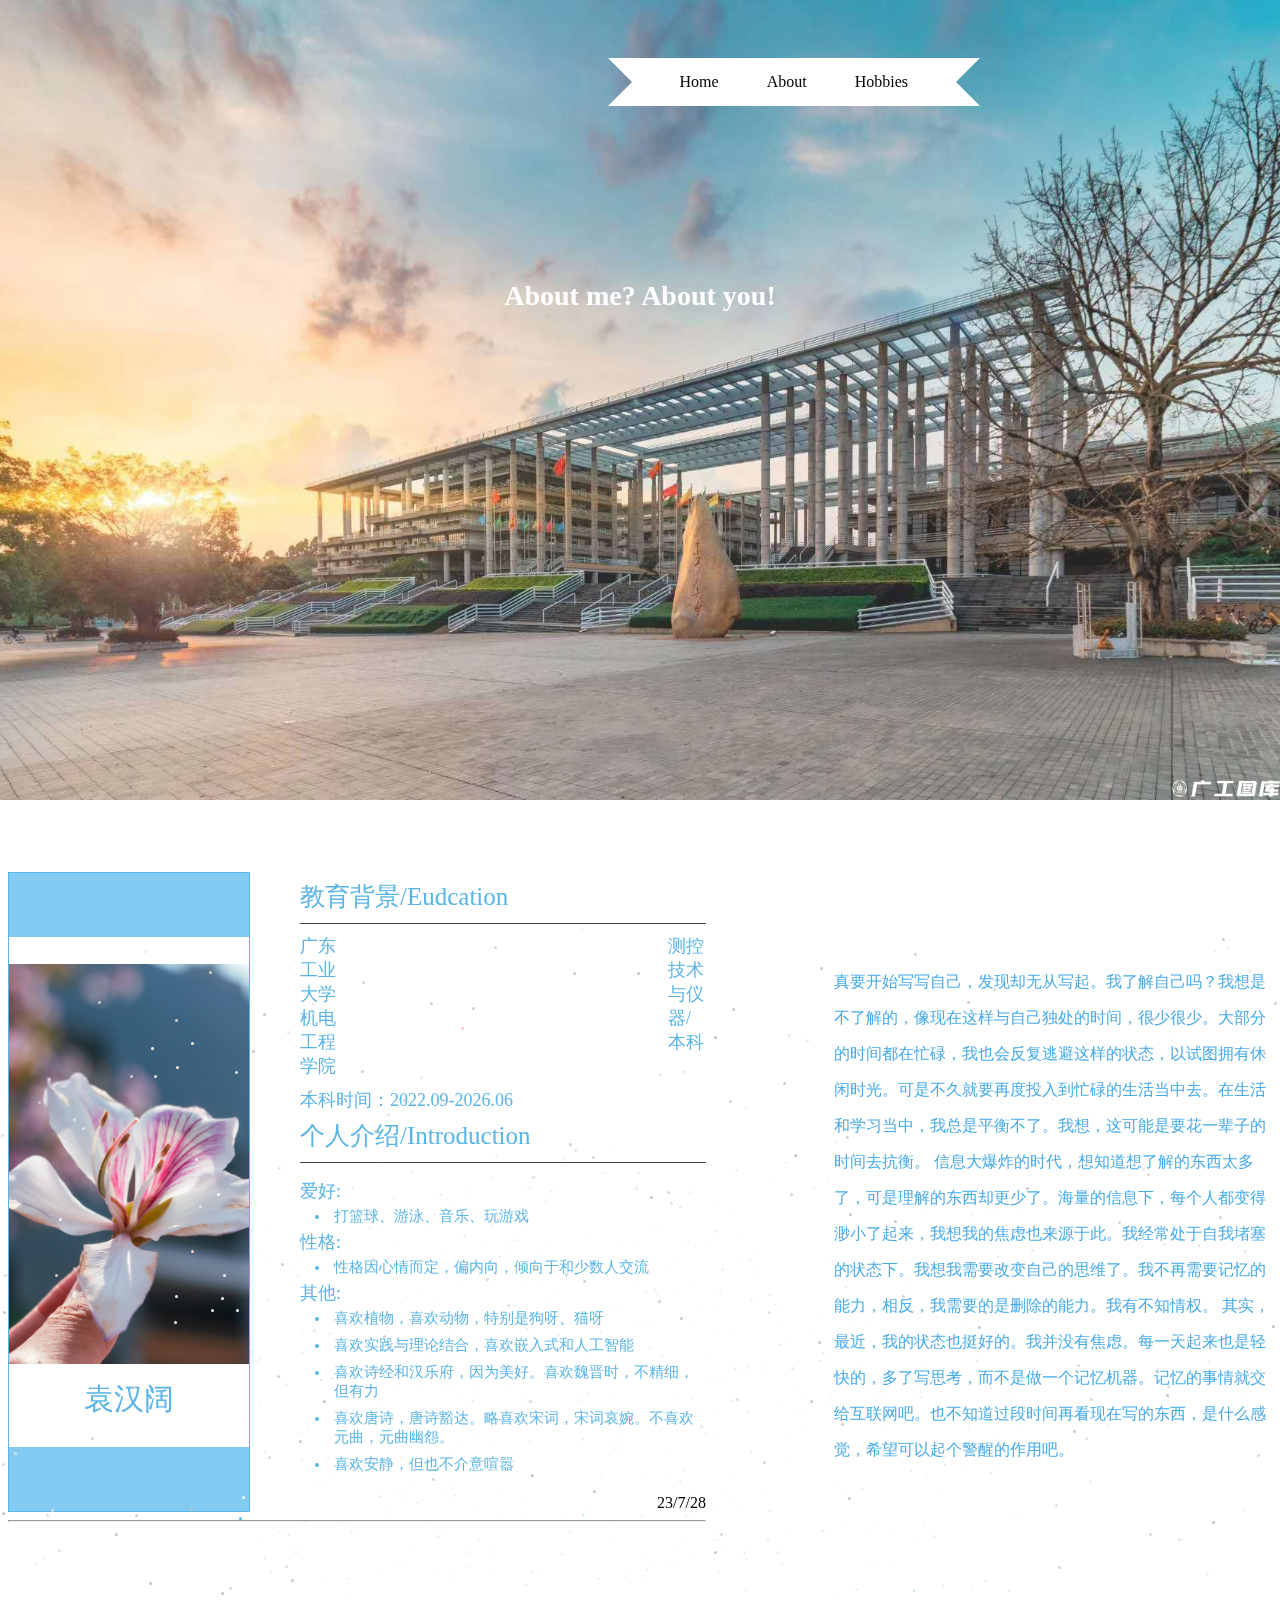
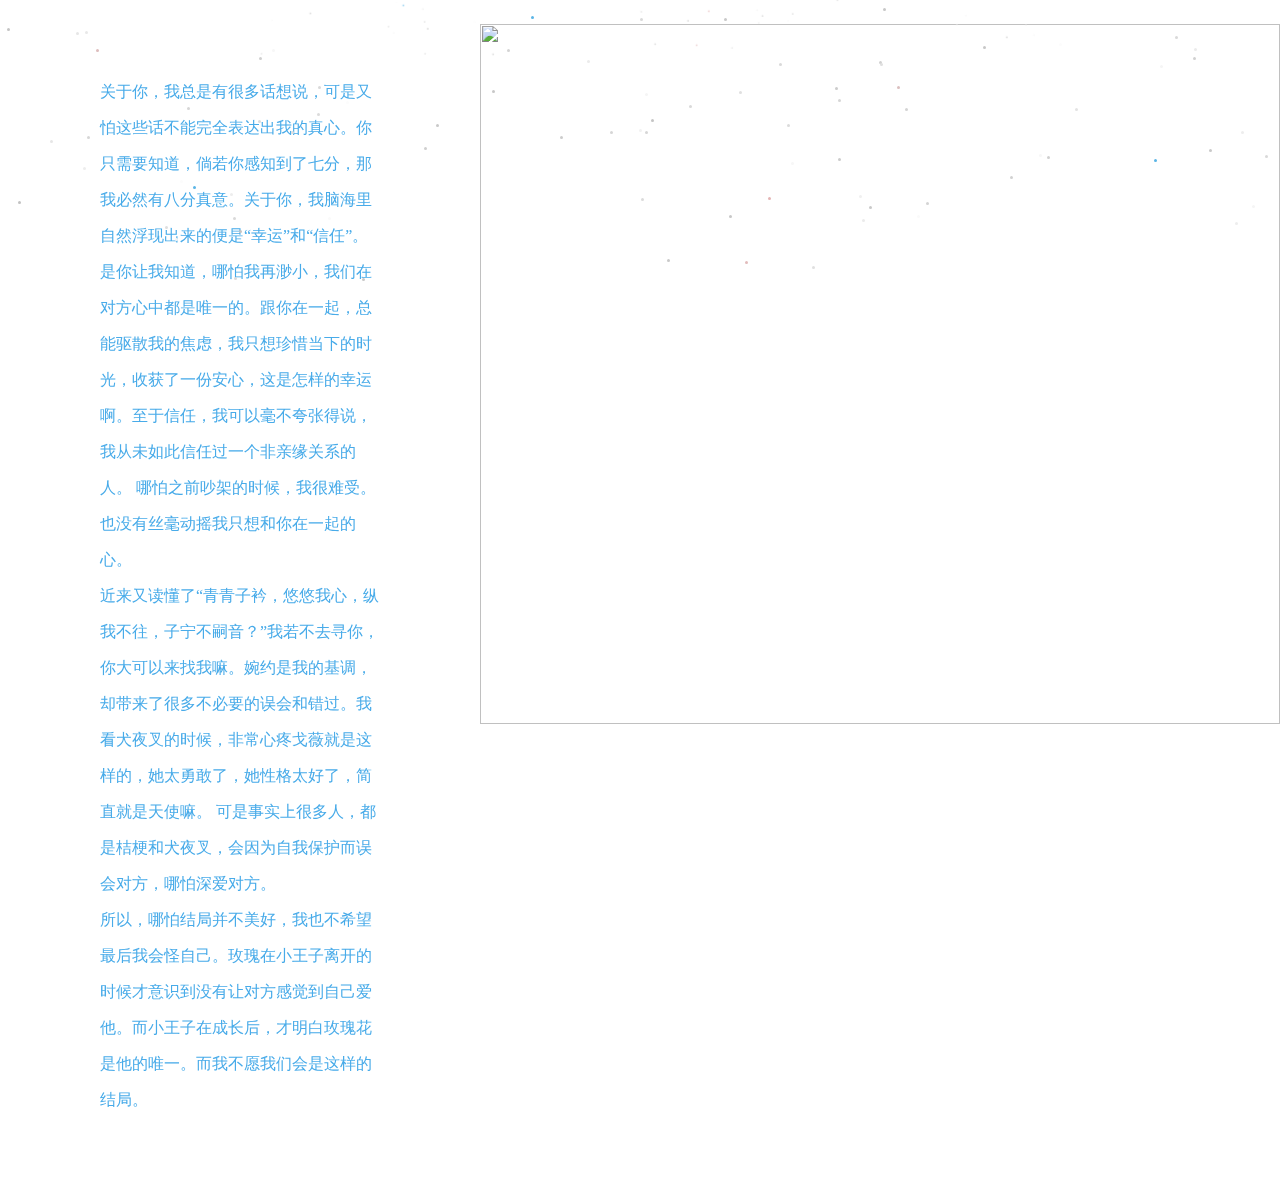
==== about.html @ d4e42959 "add something" ====
<!DOCTYPE html>
<head>
    <title>袁汉阔-About</title>
    <link rel="stylesheet" href="css/about.css">
    <link rel="shortcut icon" href="img/webicon.ico">
</head>
<body>
    <div class="about">
        <div class="stars"></div>
        <h3 class="about_tit">About me? About you!</h3>
        <img class="about_bgc" src="img/8.JPG" alt="">
        <div class='ribbon'>
            <a href='./index.html'><span>Home</span></a>
            <a href='./about.html'><span>About</span></a>
            <a href='./hobbies.html'><span>Hobbies</span></a>

        </div>
        <div class="me">
            <!-- <img class="me_img" src="img/7.JPG" alt=""> -->
            <iframe src="./me.html" scrolling="no" frameborder="0" width="800px" height="700px"></iframe>
            <span class="me_tit animate ">
                真要开始写写自己，发现却无从写起。我了解自己吗？我想是不了解的，像现在这样与自己独处的时间，很少很少。大部分的时间都在忙碌，我也会反复逃避这样的状态，以试图拥有休闲时光。可是不久就要再度投入到忙碌的生活当中去。在生活和学习当中，我总是平衡不了。我想，这可能是要花一辈子的时间去抗衡。
                信息大爆炸的时代，想知道想了解的东西太多了，可是理解的东西却更少了。海量的信息下，每个人都变得渺小了起来，我想我的焦虑也来源于此。我经常处于自我堵塞的状态下。我想我需要改变自己的思维了。我不再需要记忆的能力，相反，我需要的是删除的能力。我有不知情权。
                其实，最近，我的状态也挺好的。我并没有焦虑。每一天起来也是轻快的，多了写思考，而不是做一个记忆机器。记忆的事情就交给互联网吧。也不知道过段时间再看现在写的东西，是什么感觉，希望可以起个警醒的作用吧。
            </span>
        </div>
        <div class="videos">
            <span>
                关于你，我总是有很多话想说，可是又怕这些话不能完全表达出我的真心。你只需要知道，倘若你感知到了七分，那我必然有八分真意。关于你，我脑海里自然浮现出来的便是“幸运”和“信任”。
                是你让我知道，哪怕我再渺小，我们在对方心中都是唯一的。跟你在一起，总能驱散我的焦虑，我只想珍惜当下的时光，收获了一份安心，这是怎样的幸运啊。至于信任，我可以毫不夸张得说，我从未如此信任过一个非亲缘关系的人。
                哪怕之前吵架的时候，我很难受。也没有丝毫动摇我只想和你在一起的心。<br>
                近来又读懂了“青青子衿，悠悠我心，纵我不往，子宁不嗣音？”我若不去寻你，你大可以来找我嘛。婉约是我的基调，却带来了很多不必要的误会和错过。我看犬夜叉的时候，非常心疼戈薇就是这样的，她太勇敢了，她性格太好了，简直就是天使嘛。
                可是事实上很多人，都是桔梗和犬夜叉，会因为自我保护而误会对方，哪怕深爱对方。<br>
                所以，哪怕结局并不美好，我也不希望最后我会怪自己。玫瑰在小王子离开的时候才意识到没有让对方感觉到自己爱他。而小王子在成长后，才明白玫瑰花是他的唯一。而我不愿我们会是这样的结局。
            </span>
            <!-- <video width="800" controls id="video" preload="auto" height="100%" autoplay="autoplay" loop="loop" type="video/mp4" src="./video/videos.mp4"></video> -->
            <img class="me_img" src="https://photo.gdut.edu.cn/__local/A/DE/B8/F55CACE3B58CF4DB1A7C53D9359_99831986_3905A8.jpg" alt="" width="100%" height="100%">
        </div>
    </div>
</body>
---- css/about.css ----
* {
    margin: 0;
    padding: 0;
}

.about {
    width: 100%;
    height: 100%;
    overflow: hidden;
    position: relative;
    perspective: 340px;
}

.about_bgc {
    height: 800px;
    width: 100%;
}
.stars {
    position: absolute;
    top: 50%;
    left: 50%;
    width: 3px;
    height: 3px;
    z-index: 999;
    border-radius: 50%;
    box-shadow: -447px 387px #5ab5e6, -401px 118px #5ab5e6, -109px 217px #5ab5e6, -680px -436px #5ab5e6, 514px 360px #5ab5e6, -708px 298px #8ddcf4, -696px -270px #ededed, 116px -128px #f7f7f7, 179px 35px white, -404px -90px whitesmoke, -331px -309px #c4c4c4, -363px -24px #d1d1d1, 277px 416px #fafafa, -145px -244px whitesmoke, 123px 62px #d4d4d4, -407px 418px #d9d9d9, 535px 237px #d9d9d9, -466px -78px #f7f7f7, 257px 287px #dabfbf, 327px -398px #ddc0c0, -602px -38px #c0a3a3, 128px 398px #e4b4b4, 274px -446px #d1d1d1, -602px -298px #c7c7c7, 526px -5px #c4c4c4, -90px -158px #fcfcfc, 5px 294px whitesmoke, -633px 229px #c4c4c4, -475px 427px #dedede, 586px -453px #f2f2f2, 180px -432px #c7c7c7, -637px -88px #cfcfcf, -453px 308px #d6d6d6, -111px 1px #d9d9d9, 573px -450px #ededed, 198px 300px #d6d6d6, -355px 166px #dedede, -715px 13px #e3e3e3, 262px -104px #d1d1d1, 147px 325px #dbdbdb, 1px 399px #dbdbdb, 286px -100px white, 43px -329px #e8e8e8, 617px 55px #d9d9d9, -168px -392px #cccccc, 84px 219px #c9c9c9, 507px -226px #d9d9d9, -327px -70px #e6e6e6, 386px -212px #c4c4c4, -717px 4px #cfcfcf, 502px -231px #e3e3e3, 302px 56px #ededed, 649px 341px #c7c7c7, 569px 350px #c9c9c9, 516px -31px #e6e6e6, 689px 447px #c2c2c2, 591px -206px #fafafa, 422px -137px #e6e6e6, -510px -324px #cccccc, -649px 287px #c2c2c2, -194px -48px #f7f7f7, -279px -329px #d1d1d1, -406px 478px #dbdbdb, -735px -87px #c9c9c9, 30px -197px #dedede, -564px 233px #e6e6e6, -486px -324px #ededed, -54px -7px #ededed, -441px -194px #e3e3e3, -133px -95px #e0e0e0, -722px -73px #d6d6d6, 595px 423px #ededed, 568px -39px #ededed, 370px 377px #d1d1d1, -419px -102px #fcfcfc, -450px 109px #c4c4c4, -57px -119px #d1d1d1, -582px 150px #e6e6e6, 206px -263px #cfcfcf, 582px -461px #c9c9c9, -268px -141px #d9d9d9, -148px 291px #c7c7c7, 254px -179px #c9c9c9, 725px 424px #f0f0f0, 391px -150px #ebebeb, 89px -299px #d4d4d4, 170px 1px #c9c9c9, 243px 209px #c7c7c7, 27px 460px #c9c9c9, -465px -380px #d4d4d4, 530px -360px whitesmoke, -626px 53px #e0e0e0, 706px 218px #d9d9d9, 40px -82px #cccccc, -5px -212px #e6e6e6, -742px 33px #ebebeb, -714px 478px #e0e0e0, -585px -125px #cccccc, -216px 348px #cfcfcf, 601px 332px #ededed, 344px -88px #c4c4c4, 659px -22px #d1d1d1, -411px 188px #d6d6d6, -423px -206px #fcfcfc, -359px -136px #cfcfcf, 612px 406px whitesmoke, 725px 96px whitesmoke, 363px -446px white, -204px 325px #c9c9c9, 740px 176px #fafafa, -489px -352px white, -638px 64px #dbdbdb, 537px -65px #dbdbdb, 151px -32px #ebebeb, 681px 212px #fcfcfc, 604px -149px #e6e6e6, -542px -398px #c4c4c4, -707px 66px whitesmoke, -381px 258px #cfcfcf, -30px 332px #d6d6d6, 512px -381px #c9c9c9, 195px 288px #cccccc, -278px 479px #c7c7c7, 27px -208px #d6d6d6, -288px 15px white, -680px 248px #dedede, 433px 31px #c9c9c9, 150px -206px #d4d4d4, -79px 247px white, -594px 115px #e0e0e0, 99px 292px #e0e0e0, 673px -269px #dedede, -257px -64px #d1d1d1, 449px 81px #f2f2f2, 18px -99px #d1d1d1, -694px 415px #f7f7f7, 240px 264px #e0e0e0, 450px -172px white, 383px 7px #e8e8e8, 338px -73px #c9c9c9, 291px -19px #ebebeb, 659px 137px #d1d1d1, 602px -6px #fcfcfc, 554px 249px #ebebeb, 625px 356px #d9d9d9, 579px -183px #d6d6d6, -20px 250px white, -401px 431px #c4c4c4, -645px -232px #cccccc, -265px -148px white, 553px 258px #d1d1d1, 166px -360px #ebebeb, 719px 51px #ededed, 612px -129px #ebebeb, -465px -104px #f2f2f2, -154px -121px #d9d9d9, -1px 330px #f2f2f2, -666px 248px #f7f7f7, -720px 264px #ededed, 148px -365px #e6e6e6, -388px -349px #c4c4c4, 128px -88px #e3e3e3, -683px -274px #fafafa, -341px 41px #c9c9c9, -59px -471px #f0f0f0, -3px -427px #c2c2c2, 418px 167px #d6d6d6, 343px 247px #c7c7c7, 623px -347px #d1d1d1, 716px -217px white, 243px -409px whitesmoke, -75px -126px #d6d6d6, -730px -91px #c9c9c9, -210px -397px #cfcfcf, -349px 180px #c9c9c9, -567px -281px #e0e0e0, -460px 381px #fcfcfc, -310px -22px #ededed, 450px -1px #dbdbdb, -405px -328px #e3e3e3, 5px 332px #d6d6d6, -294px 302px #fcfcfc, -398px 97px whitesmoke, -696px 325px #cfcfcf, -589px 110px #d6d6d6, 353px -411px #dbdbdb, -697px -318px #ebebeb, -114px -72px #f0f0f0, 259px -193px #fcfcfc, 60px 26px #e6e6e6, -63px -232px white, 205px -372px #f7f7f7, -464px -333px #f2f2f2, -374px 123px white, -377px -386px #c7c7c7, -80px 337px #cccccc, 478px -178px #dbdbdb, 222px 420px #ebebeb, -707px 99px #c4c4c4, 716px -132px #fafafa, -253px -286px #e3e3e3, 646px 178px #f0f0f0, 201px 24px #d1d1d1, 178px -58px #c7c7c7, -557px 368px #ededed, 0px 219px #d9d9d9, -266px -269px #cccccc, 242px -197px #c9c9c9, -419px 193px #c2c2c2, -47px 91px #c7c7c7, -109px 75px #c2c2c2, -146px -453px #d6d6d6, 671px -350px #f2f2f2, 421px -91px #d9d9d9, 738px 19px #ededed, -316px -155px #dedede, 419px 244px #fcfcfc, -278px -418px #d6d6d6, -581px -181px #fcfcfc, 139px 264px #d9d9d9, 691px -11px #ebebeb, -622px 402px #c2c2c2, 219px 396px #f0f0f0, -149px -423px white, -716px -78px #d9d9d9, -590px 341px #e6e6e6, -208px 79px #d6d6d6, -227px -24px #f7f7f7, 239px 262px #d1d1d1, 740px 443px #f7f7f7, 509px 134px #d6d6d6, -555px 232px #e8e8e8, -67px -427px #cfcfcf, -368px 250px #f7f7f7, 715px -415px #fafafa, 411px -301px #f0f0f0, -322px 287px #d9d9d9, -429px -90px #f2f2f2, -327px -387px #f0f0f0, -491px 183px #c2c2c2, -133px 250px #d4d4d4, 538px 139px #e3e3e3, -417px -125px #f0f0f0, 653px -351px #e6e6e6, -549px 38px #d4d4d4, 602px 110px whitesmoke, 415px 105px #e0e0e0, -733px -371px #cfcfcf, 286px 403px #d4d4d4, 11px 320px #c4c4c4, -597px 158px whitesmoke, 716px -350px whitesmoke, 321px 67px #fafafa, -237px -300px #cfcfcf, 74px 152px #c9c9c9, 587px -123px #fcfcfc, 699px -332px whitesmoke, 399px 355px #f7f7f7, -323px 314px #dbdbdb, 89px 416px #c7c7c7, 445px 38px #e3e3e3, 572px 122px #c4c4c4, -258px 372px white, 49px 306px #d9d9d9, 437px -35px #dedede, 566px 174px #f2f2f2, 732px -299px whitesmoke, -410px 394px #ededed, 131px -415px white, 19px -326px #e8e8e8, -700px -188px #d1d1d1, 96px -1px #e0e0e0, -328px -396px #f0f0f0, -117px -214px #fcfcfc, -53px 261px #ebebeb, 80px 134px #d6d6d6, -364px -216px white, -636px -125px #dbdbdb, -639px -265px #e3e3e3, 208px 98px #c7c7c7, 172px 467px #e0e0e0, 435px 309px #e3e3e3, 194px -259px #f0f0f0, 209px -186px #c9c9c9, -312px 418px #fafafa, 229px 407px #c9c9c9, -449px -357px #fafafa, 674px 121px #e8e8e8, 608px -429px #ebebeb, -431px -428px #cfcfcf, 105px 462px #e2bbbb, -179px -372px #f1c8c8, 143px -317px #d4c3c3, -449px -149px #ffd5d5, -544px 250px #ddbcbc, -220px -323px rgb(250, 228, 228), 658px 8px whitesmoke, -656px -244px #e8e8e8, 347px 11px whitesmoke, 694px -230px #f7f7f7, -317px 1px #c4c4c4, 28px 23px #fcfcfc, -382px 321px #dbdbdb, 632px -74px #c4c4c4, 154px -245px #c2c2c2, -553px 337px #d6d6d6, -48px -243px #d1d1d1, 92px -391px #cccccc, -71px -256px #cfcfcf, -372px 57px #d9d9d9, 369px -140px #fcfcfc, 675px 81px #c2c2c2, -663px 254px #cccccc, 703px -203px #ededed, 74px -363px #c2c2c2, 643px -458px #d1d1d1, 198px 359px #cccccc, 265px 309px #d4d4d4, -353px -368px #e8e8e8, -465px 439px whitesmoke, 693px 360px #c9c9c9, 634px -397px #d1d1d1, 467px 25px whitesmoke, -558px -272px #e6e6e6, 671px 69px #dbdbdb, 407px 357px #cfcfcf, 379px 80px white, 10px -203px #c9c9c9, 104px -292px #f0f0f0, -667px -29px #d1d1d1, 557px -155px #e6e6e6, -505px 115px #cfcfcf, -605px 164px #f2f2f2, -108px -223px #e0e0e0, 523px -156px #ebebeb, 691px 230px white, -507px -13px #d1d1d1, -349px 332px #dedede, 520px 266px whitesmoke, -66px -250px #e6e6e6, -496px -449px #ebebeb, 414px -170px #dedede, -649px 230px #ebebeb, 598px -92px #c7c7c7, -638px 113px #c2c2c2, 151px 363px #f7f7f7, -445px -241px #f0f0f0, 527px -14px #dedede, 203px -61px #cfcfcf, -716px -284px #ebebeb, -525px 134px #c2c2c2;
    animation: fly 15s linear infinite;
    transform-style: preserve-3d;
}

.stars:before,
.stars:after {
    content: "";
    position: absolute;
    width: inherit;
    height: inherit;
    box-shadow: inherit;
}

.stars:before {
    transform: translateZ(-300px);
    opacity: .6;
}

.stars:after {
    transform: translateZ(-600px);
    opacity: .4;
}

@keyframes fly {
    from {
        transform: translateZ(0px);
        opacity: .6;
    }
    to {
        transform: translateZ(180px);
        opacity: .8;
    }
}
.about_tit {
    position: absolute;
    color:white;
    top: 280px;
    left: 0;
    right: 0;
    font-size: 28px;
    font-weight: 550;
    bottom: 0;
    width: 800px;
    margin: auto;
    text-align: center;
}

.ribbon {
    display: flex;
    justify-content: center;
    position: absolute;
    right: 300px;
    top: 50px;
    margin: auto;
}

.ribbon:after,
.ribbon:before {
    margin-top: 0.5em;
    content: "";
    display: flex;
    ;
    border: 1.5em solid #fff;
}

.ribbon:after {
    border-right-color: transparent;
}

.ribbon:before {
    border-left-color: transparent;
}

.ribbon a:link,
.ribbon a:visited {
    color: #000;
    text-decoration: none;
    height: 3.5em;
    overflow: hidden;
}

.ribbon span {
    background: #fff;
    display: inline-block;
    line-height: 3em;
    padding: 0 1.5em;
    margin-top: 0.5em;
    position: relative;
    -webkit-transition: background-color 0.2s, margin-top 0.2s;
    /* Saf3.2+, Chrome */
    -moz-transition: background-color 0.2s, margin-top 0.2s;
    /* FF4+ */
    -ms-transition: background-color 0.2s, margin-top 0.2s;
    /* IE10 */
    -o-transition: background-color 0.2s, margin-top 0.2s;
    /* Opera 10.5+ */
    transition: background-color 0.2s, margin-top 0.2s;
}

.ribbon a:hover span {
    background: #48abe9;
    margin-top: 0;
}

.ribbon span:before {
    content: "";
    position: absolute;
    top: 3em;
    left: 0;
    border-right: 0.5em solid #48abe9;
    border-bottom: 0.5em solid #fff;
}

.ribbon span:after {
    content: "";
    position: absolute;
    top: 3em;
    right: 0;
    border-left: 0.5em solid #48abe9;
    border-bottom: 0.5em solid #fff;
}

.me {
    display: flex;
    justify-content: center;
    margin-top: 60px;
    overflow: hidden;
}

.me_tit {
    width: 600px;
    line-height: 36px;
    font-size: 18px;
    margin-left: 100px;
    margin-top: 50px;
}

.me_img {
    width: 800px;
    height: 700px;
}

.animate {
    margin-top: 100px;
    padding-left: 20px;
    width: 500px;
    font-size: 16px;
    color: #48abe9;
    /* animation: 10s wordsLoop linear infinite normal; */
}
/* 
@keyframes wordsLoop {
    0% {
        transform: translateY(100px);
        -webkit-transform: translateY(100px);
    }
    100% {
        transform: translateY(-100%);
        -webkit-transform: translateY(-100%);
    }
} */
@keyframes fly {
    from {
        transform: translateZ(0px);
        opacity: .6;
    }
    to {
        transform: translateZ(200px);
        opacity: .8;
    }
}
.videos {
    display: flex;
    margin-top: 60px;
    padding-bottom: 80px;
}

.videos span {
    /* width: 400px; */
    margin-top: 50px;
    margin-right: 100px; 
    margin-left: 100px;
    /* color: #5c1d06 */
    /* padding-left: 20px; */
    width: 600px;
    font-size: 16px;
    color: #48abe9;
    line-height: 36px;
}
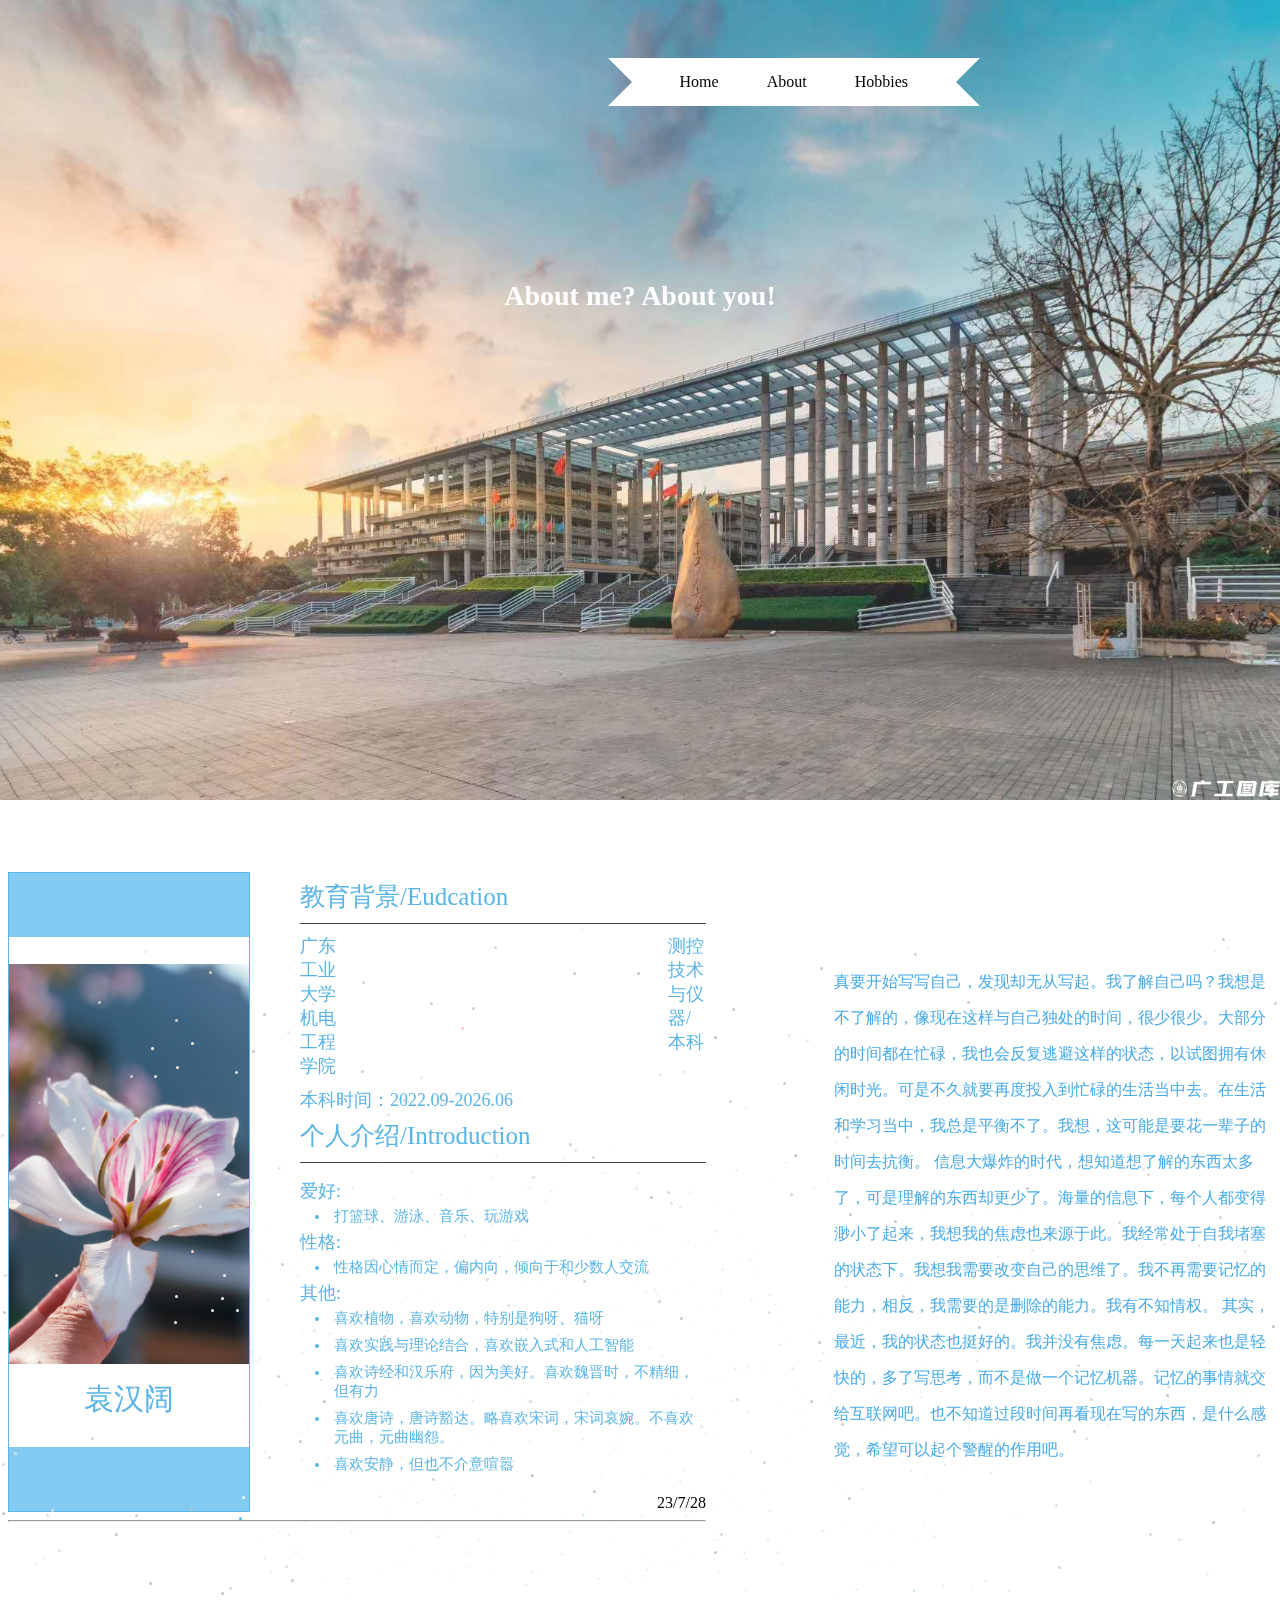
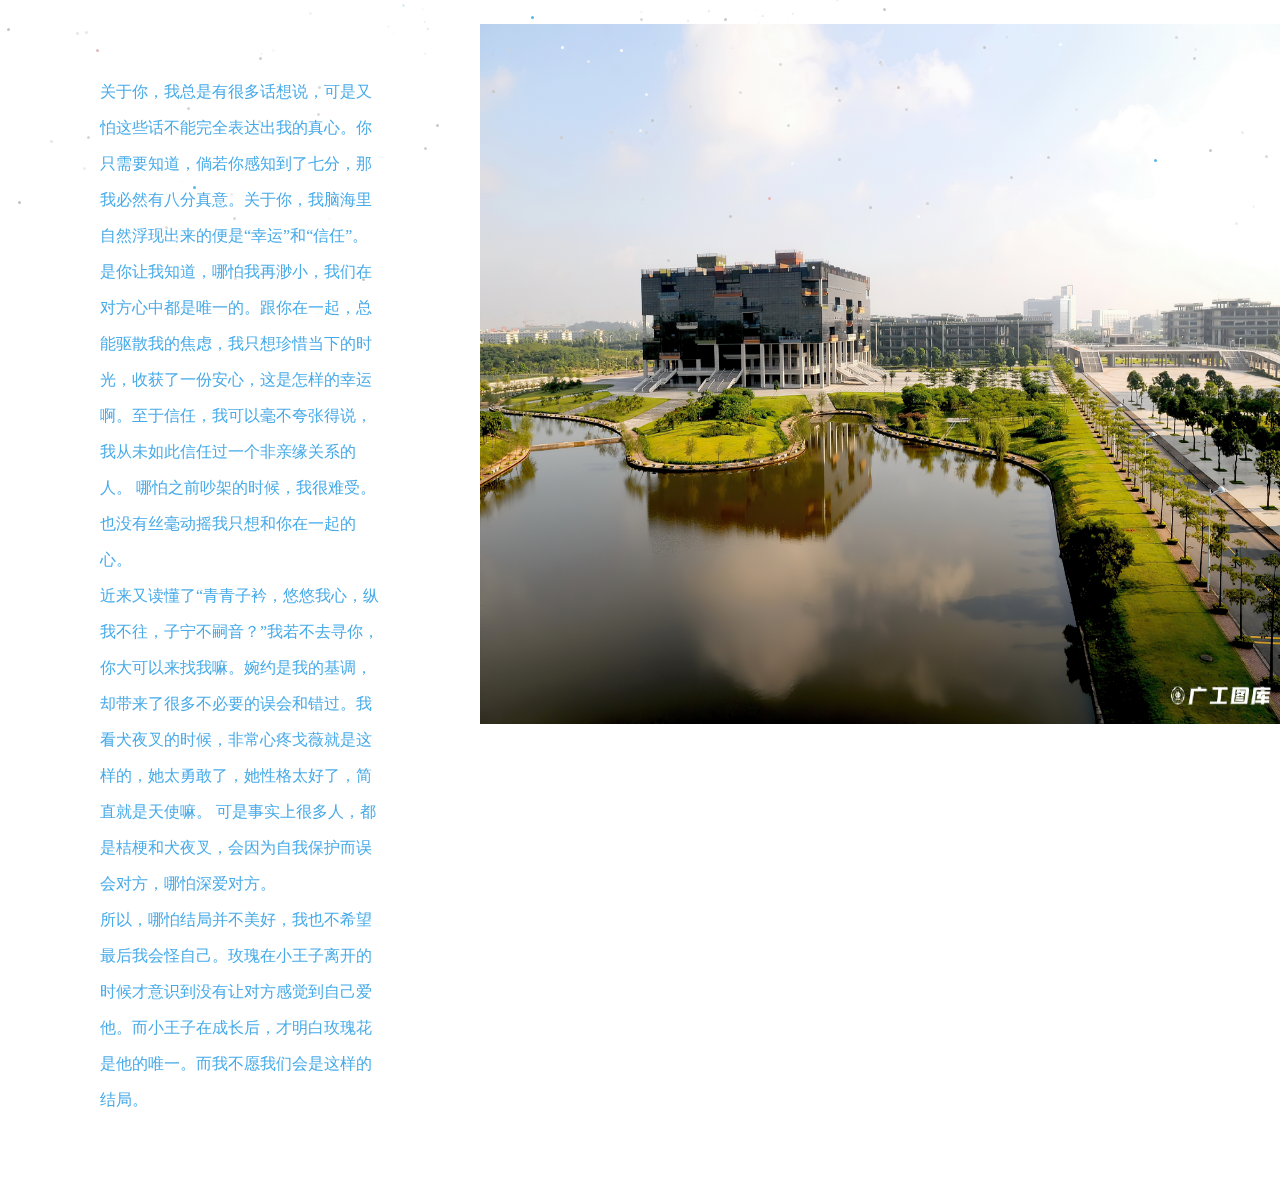
==== commit 576999be: "Add something" ====
--- a/about.html
+++ b/about.html
@@ -34,7 +34,7 @@
                 所以，哪怕结局并不美好，我也不希望最后我会怪自己。玫瑰在小王子离开的时候才意识到没有让对方感觉到自己爱他。而小王子在成长后，才明白玫瑰花是他的唯一。而我不愿我们会是这样的结局。
             </span>
             <!-- <video width="800" controls id="video" preload="auto" height="100%" autoplay="autoplay" loop="loop" type="video/mp4" src="./video/videos.mp4"></video> -->
-            <img class="me_img" src="https://photo.gdut.edu.cn/__local/A/DE/B8/F55CACE3B58CF4DB1A7C53D9359_99831986_3905A8.jpg" alt="" width="100%" height="100%">
+            <img class="me_img" src="img/9.jpg" alt="" width="100%" height="100%">
         </div>
     </div>
 </body>
